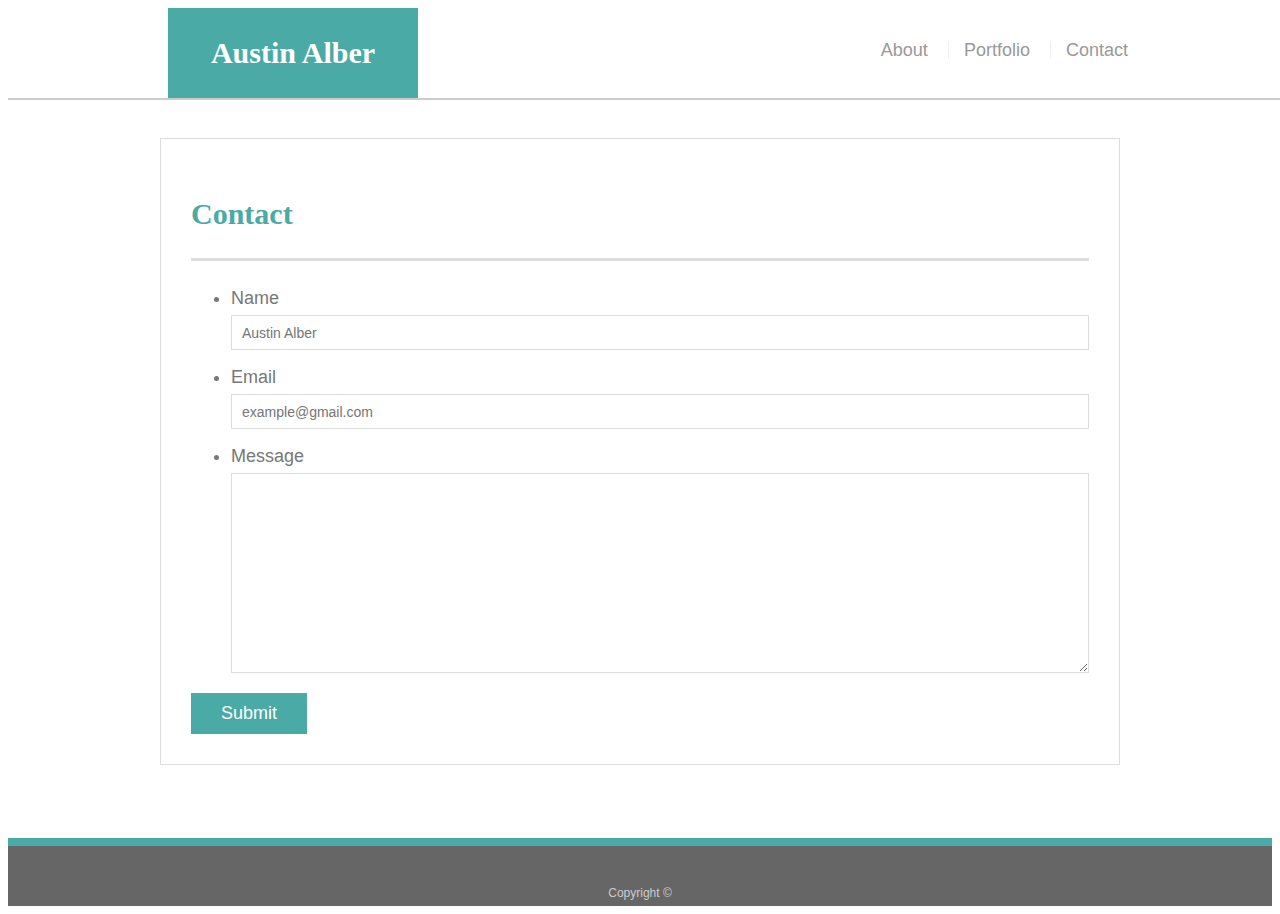
==== contact.html @ 4f6f2afc "Added files from original portfolio. Prior to any changes" ====
<!doctype html>
<html lang="en-us">

<head>
  <meta charset="UTF-8">
  <title>Contact | Austin Alber</title>
  <link rel="stylesheet" type="text/css" href="assets/css/style.css">
</head>

<body>

  <header id="masthead">
    <div class="container">
      <a href="index.html" id="logo">Austin Alber</a>
      <nav>
        <a href="index.html">About</a>
        <a href="portfolio.html">Portfolio</a>
        <a href="contact.html">Contact</a>
      </nav>
    </div>
  </header>

  <div id="main-container" class="container">
    <section class="main-section">
      <h1>Contact</h1>

      <form id="contact-form">
        <ul>
          <li>
            <label for="name">Name</label>
            <input type="text" id="name" name="name" placeholder="Austin Alber" required="required">
          </li>
          <li>
            <label for="email">Email</label>
            <input type="email" id="email" name="email" placeholder="example@gmail.com" required="required">
          </li>
          <li>
            <label for="message">Message</label>
            <textarea id="message" name="message" required="required"></textarea>
          </li>
        </ul>
        <input type="submit">
      </form>

    </section>

  </div>

  <footer>
    <div class="container">
      Copyright &copy; 
    </div>
  </footer>
</body>

</html>
---- assets/css/style.css ----
body {
    font-family: Arial, "Helvetica Neue", Helvetica, sans-serif;
    font-size: 18px;
    line-height: 34px;
    color: #777777;
    background: url("../images/concrete_seamless.png");
  }
  
  * {
    box-sizing: border-box;
  }
  
  /* general */
  
  .container {
    width: 100%;
    max-width: 960px;
    margin: 0 auto;
    clear: both;
  }
  
  h1,
  h2,
  h3,
  p {
    margin-bottom: 20px;
  }
  
  p:last-child {
    margin-bottom: 0;
  }
  
  h1,
  h2,
  h3 {
    font-family: Georgia, Times, "Times New Roman", serif;
    font-weight: 700;
    color: #4aaaa5;
  }
  
  h1 {
    padding-bottom: 20px;
    font-size: 30px;
    line-height: 49px;
    border-bottom: 3px solid #dddddd;
  }
  
  h2,
  h3 {
    font-size: 22px;
  }
  
  /* header */
  
  #masthead {
    position: fixed;
    z-index: 99;
    width: 100%;
    margin: 0 0 30px;
    overflow: auto;
    color: #ffffff;
    background: #ffffff;
    border-bottom: 2px solid #cccccc;
  }
  
  #logo {
    float: left;
    width: 250px;
    height: 90px;
    font-family: Georgia, Times, "Times New Roman", serif;
    font-size: 30px;
    font-weight: 700;
    line-height: 90px;
    color: #ffffff;
    text-align: center;
    text-decoration: none;
    background: #4aaaa5;
  }
  
  nav {
    float: right;
    margin-top: 25px;
  }
  
  nav a {
    display: inline-block;
    padding-left: 15px;
    margin-left: 15px;
    line-height: 18px;
    color: #999;
    text-decoration: none;
    border-left: 1px solid #efefef;
  }
  
  nav a:first-child {
    border-left: 0 none;
  }
  
  /* footer */
  
  footer {
    padding: 30px 0;
    clear: both;
    font-size: 12px;
    color: #ffffff;
    color: #cccccc;
    text-align: center;
    background: #666666;
    border-top: 8px solid #4aaaa5;
    height: 50px;
  }
  
  h3, h2 {
    padding-bottom: 20px;
    margin-bottom: 15px;
    line-height: 22px;
    border-bottom: 2px solid #eeeeee;
  }
  
  /* main */
  
  #main-container {
    padding-top: 130px;
    min-height: calc(100vh - 70px);
  }
  
  .main-section {
    float: left;
    width: 100%;
    max-width: 960px;
    padding: 30px;
    margin: 0 0 40px;
    background: #ffffff;
    border: 1px solid #dddddd;
  }
  
  /* portfolio page */
  
  .work {
    position: relative;
    float: left;
    width: 274px;
    margin: 20px 0 25px;
    overflow: auto;
  }
  
  .work:nth-child(even) {
    margin-right: 40px;
  }
  
  .work img {
    width: 100%;
    border: 0 none;
    opacity: 0.8;
  }
  
  .work h3 {
    position: absolute;
    bottom: 20px;
    width: 100%;
    padding: 15px;
    margin-bottom: 0;
    font-weight: 300;
    line-height: 30px;
    color: #ffffff;
    text-align: center;
    background: #4aaaa5;
    border-bottom: 0;
  }
  
  .auth-image {
    float: left;
    width: 200px;
    height: auto;
    margin-top: 10px;
    margin-right: 25px;
  }
  
  /* contact page */
  
  #contact-form ul {
    margin-bottom: 20px;
  }
  
  #contact-form li {
    margin-bottom: 10px;
  }
  
  label,
  input[type=text],
  input[type=email],
  textarea {
    display: block;
    width: 100%;
  }
  
  input[type=text],
  input[type=email],
  textarea {
    height: 35px;
    padding: 0 10px;
    font-size: 14px;
    border: 1px solid #dddddd;
  }
  
  textarea {
    height: 200px;
  }
  
  input[type=submit] {
    padding: 10px 30px;
    font-size: 18px;
    color: #ffffff;
    cursor: pointer;
    background: #4aaaa5;
    border: 0 none;
  }
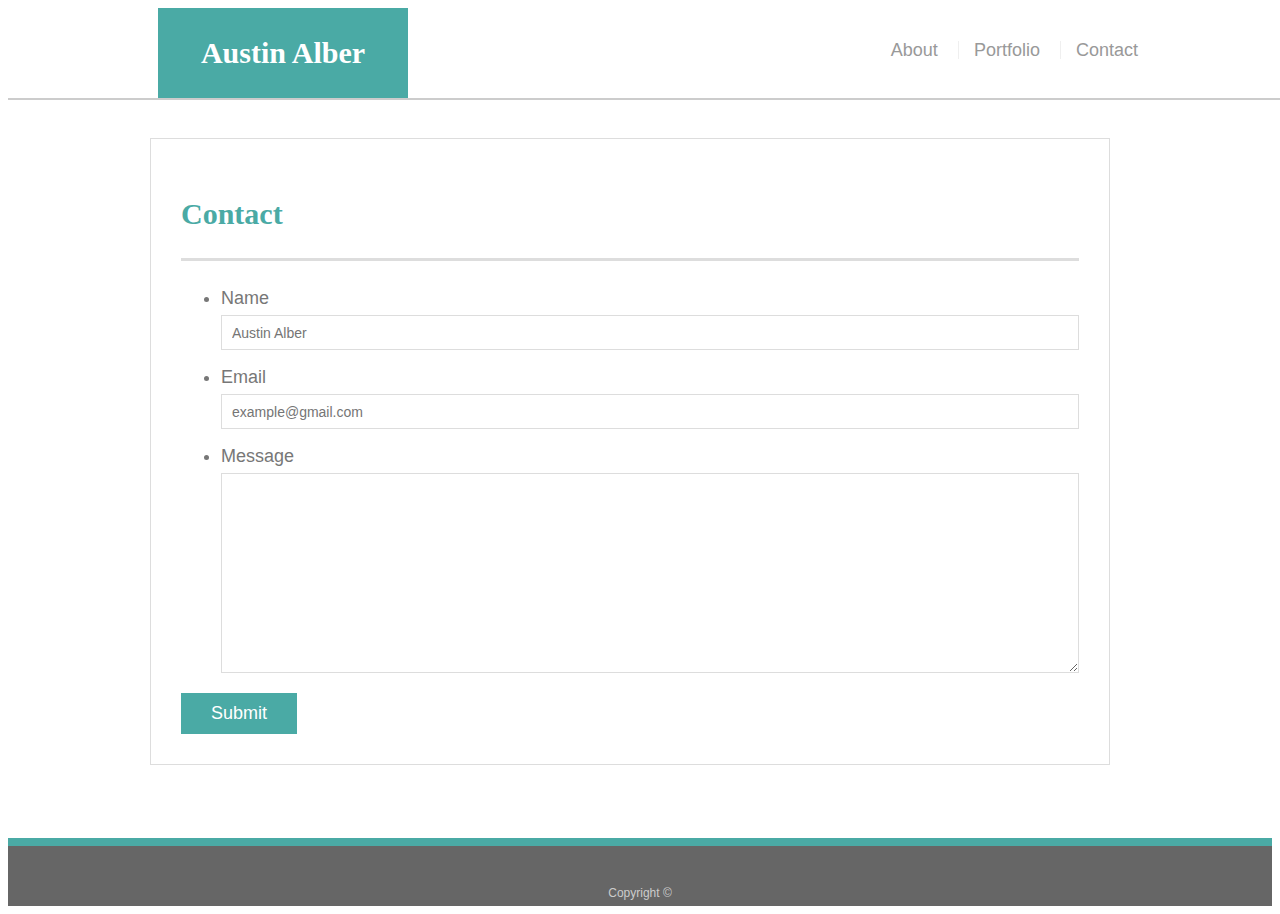
==== commit e9dab782: "Added responsive media to different window sizes." ====
--- a/contact.html
+++ b/contact.html
@@ -20,7 +20,7 @@
     </div>
   </header>
 
-  <div id="main-container" class="container">
+  <div id="main-container" class="body-container">
     <section class="main-section">
       <h1>Contact</h1>
 
@@ -47,7 +47,7 @@
   </div>
 
   <footer>
-    <div class="container">
+    <div class="footer-container">
       Copyright &copy; 
     </div>
   </footer>
--- a/assets/css/style.css
+++ b/assets/css/style.css
@@ -14,7 +14,28 @@
   
   .container {
     width: 100%;
-    max-width: 960px;
+    max-width: 980px;
+    margin: 0 auto;
+    clear: both;
+  }
+
+  .list-container {
+    width: 100%;
+    max-width: 980px;
+    margin: 0 auto;
+    clear: both;
+  }
+
+  .body-container {
+    width: 100%;
+    max-width: 980px;
+    margin: 0 auto;
+    clear: both;
+  }
+
+  .footer-container {
+    width: 100%;
+    max-width: 980px;
     margin: 0 auto;
     clear: both;
   }
@@ -152,6 +173,8 @@
     width: 100%;
     border: 0 none;
     opacity: 0.8;
+    height: 200px;
+    width: 274x;
   }
   
   .work h3 {
@@ -215,4 +238,153 @@
     background: #4aaaa5;
     border: 0 none;
   }
-  +
+  /* On screens that are 980px or less */
+
+
+@media screen and (max-width: 980px) {
+  body {
+    width: 100%;
+    margin: 0px auto;
+    background-color: aqua;
+  }
+
+  .container {
+    /* text-align: left; */
+    /* float: right; */
+    padding-left: 45px;
+    padding-right: 30px;
+    margin-right: 30px;
+  }
+
+  .body-container {
+    text-align: left;
+    max-width: 640px;
+    float: left;
+    padding-left: 45px;
+    padding-bottom: 500px;
+  }
+
+  .main-section {
+    max-width: 680px;
+  }
+
+  .footer-container {
+    text-align: center;
+  }
+
+  .work {
+    width: 45%;
+  }
+}
+
+
+
+/* On screens that are 768px or less */
+@media screen and (max-width: 768px) {
+  body {
+    width:100%;
+    margin:0px auto;
+    background-color: yellow;
+  }
+
+  .container {
+    /* text-align: left; */
+    /* float: right; */
+    padding-left: 15px;
+    padding-right: 15px;
+    /* margin-right: 15px; */
+  }
+
+  .body-container {
+    /* text-align: left; */
+    /* max-width: 768px; */
+    max-width: 100%;
+    /* height:1000px; */
+    /* float: none; */
+    /* padding-bottom: 100px; */
+    margin-bottom: 500px;
+    padding: 15px;
+  }
+
+  .main-section {
+    max-width: 100%;
+    margin-right: 15px;
+  }
+
+  .footer-container {
+    text-align: center;
+  }
+}
+
+/* On screens that are 640px or less*/
+@media screen and (max-width: 640px) {
+  body {
+    width:100%;
+    /* margin:0px auto; */
+    background-color: pink;
+  }
+
+  .container {
+    width: 100%;
+    padding: 0px;
+    position: static;
+  }
+
+  nav {
+    float: none;
+    padding: 20px;
+    margin-top: 0px;
+    text-align: center;
+    padding-top: 50px;
+  }
+
+  nav a {
+    margin-top: 20px;
+    vertical-align: middle;
+  }
+
+  .body-container {
+    /* text-align: left; */
+    max-width: 100%;
+    /* height:1000px; */
+    padding-bottom: 100px;
+    /* padding: 15px; */
+    /* align-content: center; */
+  }
+
+  .main-section {
+    /* position: relative; */
+    max-width: 640px;
+    padding: 15px;
+    margin-top: 35px;
+  }
+
+  .footer-container {
+    /* text-align: center; */
+    vertical-align: middle;
+  }
+
+  .work {
+    /* text-align: center; */
+    width: 100%;
+    height: auto;
+  }
+
+  .auth-image {
+    width: 100%;
+    /* float: center; */
+  }
+
+  .list-container {
+    display: grid;
+    max-width: 100%;
+    padding: 15px;
+  }
+
+  #logo {
+      /* position: static; */
+      width: 100%;
+      /* float: center; */
+  }
+} 